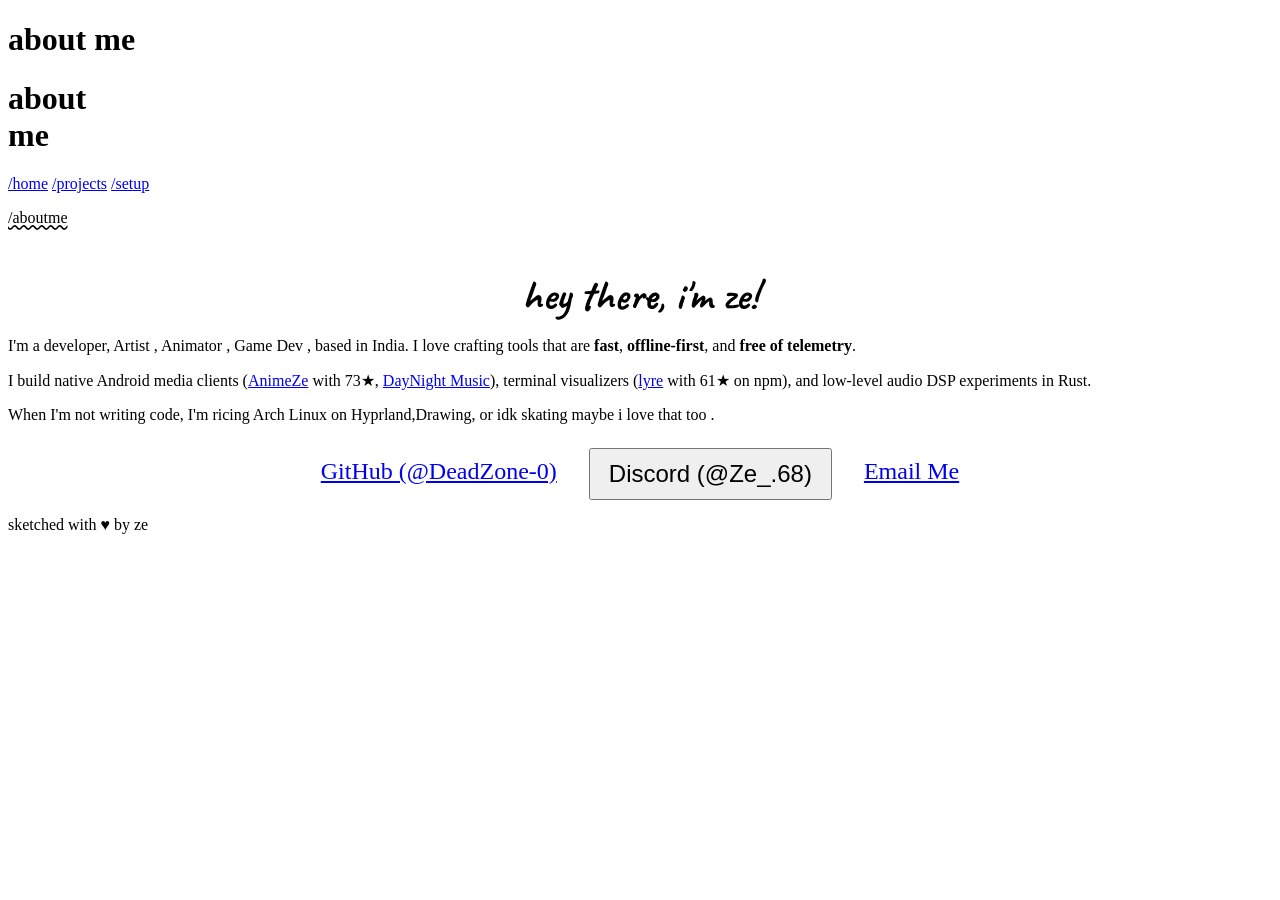
==== aboutme.html @ 7d2c764c "added setup , about me , projects page" ====
<!DOCTYPE html>
<html lang="en">
<head>
    <meta charset="UTF-8">
    <meta name="viewport" content="width=device-width, initial-scale=1.0">
    <title>about me | ze's site</title>
    <link rel="icon" type="image/svg+xml" href="data:image/svg+xml,<svg xmlns='http://www.w3.org/2000/svg' viewBox='0 0 100 100'><text y='80' font-size='80'>⚡</text></svg>">
    <link rel="preconnect" href="https://fonts.googleapis.com">
    <link rel="preconnect" href="https://fonts.gstatic.com" crossorigin>
    <link href="https://fonts.googleapis.com/css2?family=Caveat:wght@600;700&family=Patrick+Hand&display=swap" rel="stylesheet">
    <link rel="stylesheet" href="assets/style.css">
</head>
<body>
    <header class="site-header">
        <h1 class="hero-title title-desktop">about me</h1>
        <h1 class="hero-title title-mobile">about<br>me</h1>
        <div class="scribble-scratch"></div>
    </header>

    <nav class="nav">
        <a href="index.html">/home</a>
        <a href="projects.html">/projects</a>
        <a href="setup.html">/setup</a>
        <p style="text-decoration: underline wavy; color: #000;">/aboutme</p>
    </nav>

   
    <main class="sketch-container">
        <p style="font-family: 'Caveat', cursive; font-size: 2.6rem; font-weight: bold; text-align: center; color: #000; margin-bottom: 0.3em;">
            hey there, i'm ze!
        </p>

        <p>
            I'm a developer, Artist , Animator , Game Dev ,  based in India. I love crafting tools that are <b>fast</b>, <b>offline-first</b>, and <b>free of telemetry</b>.
        </p>

        <p>
            I build native Android media clients (<a href="projects.html">AnimeZe</a> with 73★, <a href="projects.html">DayNight Music</a>), terminal visualizers (<a href="projects.html">lyre</a> with 61★ on npm), and low-level audio DSP experiments in Rust.
        </p>

        <p>
            When I'm not writing code, I'm ricing Arch Linux on Hyprland,Drawing, or idk skating maybe i love that too .
        </p>

        <div style="display: flex; gap: 14px; flex-wrap: wrap; justify-content: center; margin-top: 1.5em;">
            <a href="https://github.com/DeadZone-0" target="_blank" rel="noopener noreferrer" class="pen-strike-btn" style="padding: 10px 18px; font-size: 1.5rem;">
                GitHub (@DeadZone-0)
            </a>
            <button onclick="copyDiscord(this)" class="pen-strike-btn" style="padding: 10px 18px; font-size: 1.5rem;">
                Discord (<span id="dc-label">@Ze_.68</span>)
            </button>
            <a href="mailto:riyalkrypton@outlook.com" class="pen-strike-btn" style="padding: 10px 18px; font-size: 1.5rem;">
                Email Me
            </a>
        </div>
    </main>


    <footer class="stickyboi">
        <p>sketched with ♥ by ze</p>
    </footer>

    <script>
        function copyDiscord(btn) {
            navigator.clipboard.writeText('deadzone0').then(() => {
                const label = document.getElementById('dc-label');
                label.textContent = 'COPIED!';
                setTimeout(() => { label.textContent = '@deadzone0'; }, 2000);
            });
        }
    </script>
 
</body>
</html>
---- assets/style.css ----
ccccc
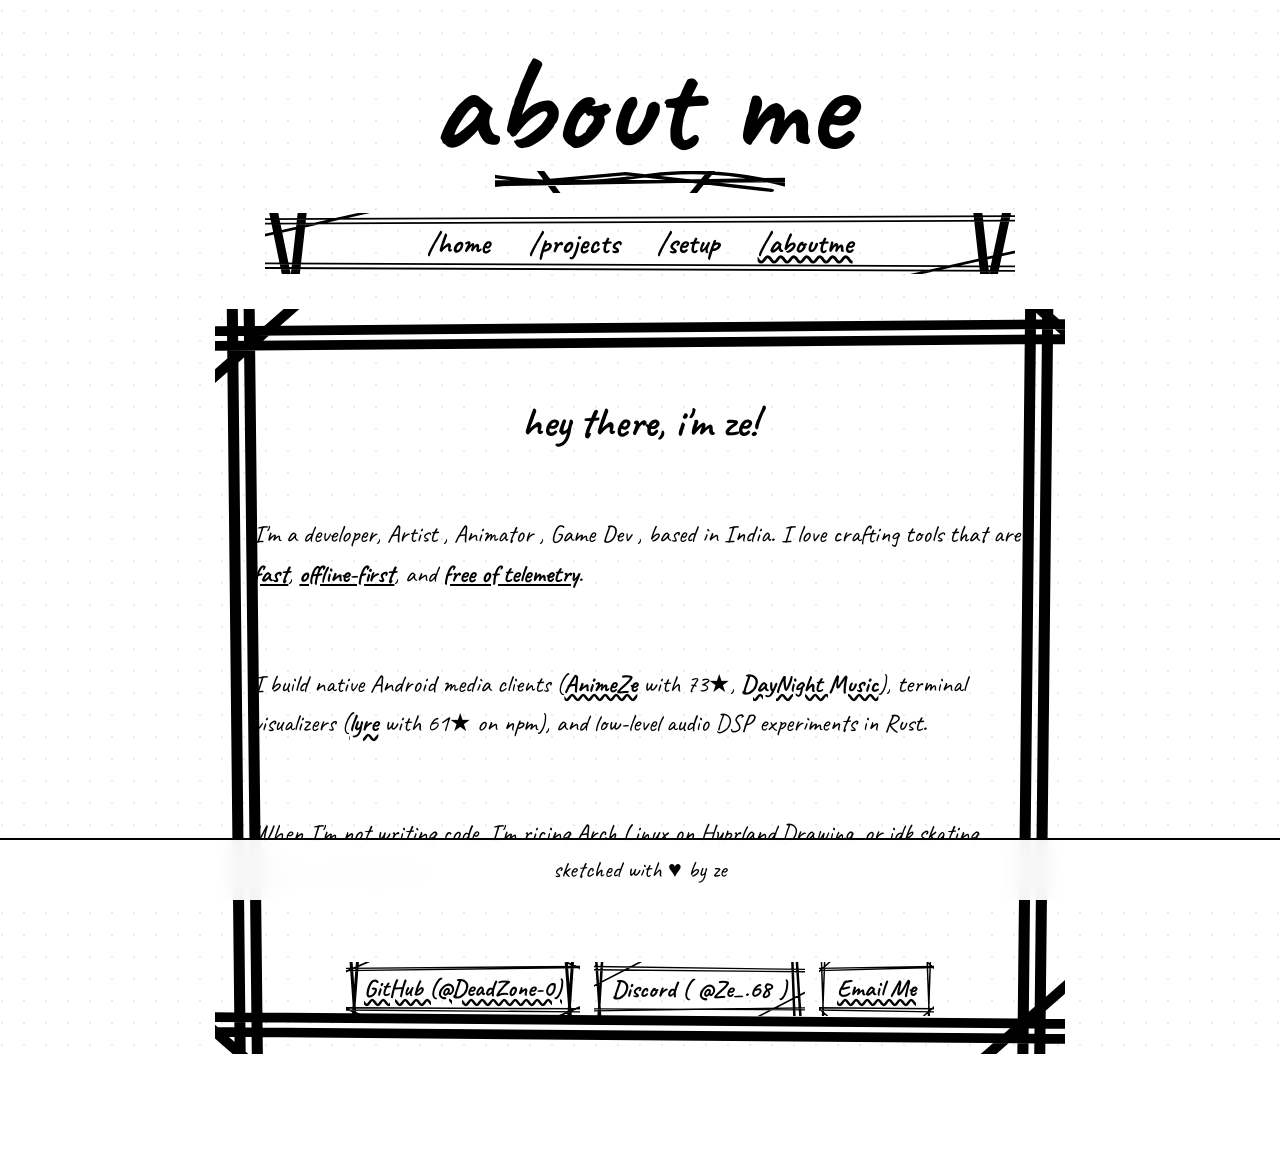
==== commit b0f70d8f: "done fully...ig" ====
--- a/aboutme.html
+++ b/aboutme.html
@@ -62,10 +62,10 @@
 
     <script>
         function copyDiscord(btn) {
-            navigator.clipboard.writeText('deadzone0').then(() => {
+            navigator.clipboard.writeText('Ze_.68').then(() => {
                 const label = document.getElementById('dc-label');
                 label.textContent = 'COPIED!';
-                setTimeout(() => { label.textContent = '@deadzone0'; }, 2000);
+                setTimeout(() => { label.textContent = '@Ze_.68'; }, 2000);
             });
         }
     </script>
--- a/assets/style.css
+++ b/assets/style.css
@@ -1 +1,703 @@
-ccccc+:root {
+    --paper: #ffffff;
+    --ink: #000000;
+}
+
+@keyframes pen-twitch-1 {
+    0% { transform: translate(0px, 0px) rotate(-0.25deg); }
+    33% { transform: translate(-0.6px, 0.4px) rotate(0.3deg); }
+    66% { transform: translate(0.5px, -0.3px) rotate(-0.15deg); }
+    100% { transform: translate(0px, 0px) rotate(-0.25deg); }
+}
+
+@keyframes pen-twitch-2 {
+    0% { transform: translate(0px, 0px) rotate(0.3deg); }
+    33% { transform: translate(0.6px, -0.5px) rotate(-0.35deg); }
+    66% { transform: translate(-0.4px, 0.35px) rotate(0.2deg); }
+    100% { transform: translate(0px, 0px) rotate(0.3deg); }
+}
+
+@keyframes pen-twitch-3 {
+    0% { transform: translate(-0.3px, 0.25px) rotate(-0.2deg); }
+    33% { transform: translate(0.5px, -0.35px) rotate(0.25deg); }
+    66% { transform: translate(-0.25px, -0.4px) rotate(-0.3deg); }
+    100% { transform: translate(-0.3px, 0.25px) rotate(-0.2deg); }
+}
+
+
+
+* {
+    box-sizing: border-box;
+}
+
+html {
+    scroll-behavior: smooth;
+    background-color: var(--paper);
+}
+
+body {
+    background-color: var(--paper);
+    color: var(--ink);
+    margin: 0;
+    padding: 0;
+    width: 100%;
+    min-height: 100vh;
+    font-family: 'Caveat', cursive, sans-serif;
+    /* Clean stark paper with subtle stray ink flecks */
+    background-image:
+        radial-gradient(rgba(0, 0, 0, 0.08) 1px, transparent 1px);
+    background-size: 22px 22px;
+    background-position: center top;
+    overflow-x: hidden;
+    line-height: 1.4;
+}
+
+a, button, input {
+    text-decoration: none;
+    color: inherit;
+}
+
+
+header.site-header {
+    text-align: center;
+    padding: 45px 16px 20px 16px;
+    display: flex;
+    flex-direction: column;
+    align-items: center;
+}
+
+.title-wrap {
+    position: relative;
+    display: inline-block;
+}
+
+h1.hero-title {
+    font-family: 'Caveat', cursive;
+    font-size: clamp(4.5rem, 13vw, 8.5rem);
+    font-weight: 700;
+    line-height: 0.88;
+    margin: 0;
+    color: var(--ink);
+    animation: pen-twitch-1 0.3s steps(3, end) infinite;
+    position: relative;
+    z-index: 2;
+}
+
+/* Frantic ghost sketch lines around title */
+.title-wrap::before {
+    content: "ze's site";
+    position: absolute;
+    top: -2px; left: -4px;
+    font-family: 'Caveat', cursive;
+    font-size: clamp(4.5rem, 13vw, 8.5rem);
+    font-weight: 700;
+    line-height: 0.88;
+    color: rgba(0, 0, 0, 0.35);
+    z-index: 1;
+    pointer-events: none;
+    animation: pen-twitch-2 0.3s steps(3, end) infinite;
+}
+
+.title-wrap::after {
+    content: "ze's site";
+    position: absolute;
+    top: 3px; left: 3px;
+    font-family: 'Caveat', cursive;
+    font-size: clamp(4.5rem, 13vw, 8.5rem);
+    font-weight: 700;
+    line-height: 0.88;
+    color: rgba(0, 0, 0, 0.2);
+    z-index: 1;
+    pointer-events: none;
+    animation: pen-twitch-3 0.3s steps(3, end) infinite;
+}
+
+/* Frantic pen scratch underline with shooting slash marks */
+.scribble-scratch {
+    width: 290px;
+    height: 22px;
+    margin: 6px auto 0 auto;
+    background-image: url("data:image/svg+xml,%3Csvg xmlns='http://www.w3.org/2000/svg' viewBox='0 0 100 16' preserveAspectRatio='none'%3E%3Cpath d='M-5,8 L105,7 M-2,10 L102,6 M0,4 Q25,12 50,4 T100,10 M-8,12 L45,2 L95,14 M15,-2 L22,18 M75,-1 L68,17' fill='none' stroke='%23000000' stroke-width='2.4' stroke-linecap='round'/%3E%3C/svg%3E");
+    background-size: 100% 100%;
+    animation: pen-twitch-2 0.25s steps(2, end) infinite;
+}
+
+.title-mobile {
+    display: none;
+}
+
+.nav {
+    box-sizing: border-box;
+    width: 92%;
+    max-width: 750px;
+    margin: 0 auto 2.2em auto;
+    padding: 10px 14px;
+    gap: 1.4em;
+    align-items: center;
+    justify-content: center;
+    position: relative;
+    display: flex;
+    flex-wrap: wrap;
+    background-image: url("data:image/svg+xml,%3Csvg xmlns='http://www.w3.org/2000/svg' viewBox='0 0 100 40' preserveAspectRatio='none'%3E%3Cpath d='M-2,4 L102,2 M-4,36 L104,38 M1,-4 L3,44 M99,-3 L97,43 M-1,7 L101,5 M-2,33 L102,35 M5,-2 L4,42 M95,-2 L96,42 M-5,20 L15,-2 M85,42 L105,20' fill='none' stroke='%23000000' stroke-width='1.2' stroke-linecap='round'/%3E%3C/svg%3E");
+    background-size: 100% 100%;
+    animation: pen-twitch-1 0.48s steps(3, end) infinite;
+}
+
+.nav a, .nav p {
+    font-family: 'Caveat', cursive;
+    font-size: 1.85rem;
+    font-weight: 700;
+    padding: 0 8px;
+    margin: 0;
+    transition: transform 0.15s ease;
+}
+
+.nav a:hover {
+    transform: scale(1.15) rotate(-2deg);
+    text-decoration: underline wavy;
+}
+
+/* MAIN TWO-COLUMN CONTAINER */
+.main-container {
+    box-sizing: border-box;
+    padding: 0.8em;
+    display: grid;
+    grid-template-columns: 1fr 2.3fr;
+    align-items: start;
+    gap: 2.2em;
+    width: 92%;
+    max-width: 1050px;
+    margin: auto auto 6em auto;
+}
+
+.column-cluster {
+    display: flex;
+    flex-direction: column;
+    gap: 1.4em;
+    width: 100%;
+}
+
+.column-label {
+    font-family: 'Caveat', cursive;
+    color: var(--ink);
+    font-weight: 700;
+    font-size: 2.6rem;
+    text-align: center;
+    margin: 0;
+    position: relative;
+    display: flex;
+    align-items: center;
+    justify-content: center;
+    gap: 6px;
+}
+
+/* Spiky slash lines beside column label */
+.column-label::before {
+    content: "///";
+    font-size: 1.4rem;
+    color: var(--ink);
+    letter-spacing: -2px;
+}
+.column-label::after {
+    content: "\\\\\\";
+    font-size: 1.4rem;
+    color: var(--ink);
+    letter-spacing: -2px;
+}
+
+.items-grid {
+    display: grid;
+    grid-template-columns: 1fr 1fr;
+    grid-template-areas:
+        "projects setup"
+        "about about";
+    gap: 1.4em;
+}
+
+.pen-strike-btn {
+    position: relative;
+    display: flex;
+    align-items: center;
+    justify-content: center;
+    text-align: center;
+    padding: 18px 12px;
+    gap: 8px;
+    font-family: 'Caveat', cursive;
+    font-weight: 700;
+    font-size: 1.8rem;
+    color: var(--ink);
+    cursor: pointer;
+    background: transparent;
+    border: none;
+    outline: none;
+    /* Fine multi-stroke pen lines with natural overshoots */
+    background-image: url("data:image/svg+xml,%3Csvg xmlns='http://www.w3.org/2000/svg' viewBox='0 0 100 50' preserveAspectRatio='none'%3E%3Cpath d='M-6,6 L106,4 M-3,8 L103,5 M-8,44 L108,46 M-4,42 L104,43 M2,-5 L4,55 M5,-3 L3,53 M97,-6 L95,56 M94,-3 L96,53 M-10,18 L18,-8 M82,58 L110,32 M-5,38 L14,56 M88,-6 L106,12' fill='none' stroke='%23000000' stroke-width='1.3' stroke-linecap='round'/%3E%3C/svg%3E");
+    background-size: 100% 100%;
+    animation: pen-twitch-1 0.45s steps(3, end) infinite;
+    transition: transform 0.15s ease;
+}
+
+.pen-strike-btn:nth-child(2) {
+    animation-name: pen-twitch-2;
+    animation-delay: -0.15s;
+    background-image: url("data:image/svg+xml,%3Csvg xmlns='http://www.w3.org/2000/svg' viewBox='0 0 100 50' preserveAspectRatio='none'%3E%3Cpath d='M-5,4 L105,7 M-8,7 L102,9 M-4,45 L106,42 M-6,43 L104,44 M4,-6 L2,56 M1,-3 L3,53 M96,-5 L98,55 M94,-2 L95,52 M-8,30 L30,-8 M70,58 L108,20' fill='none' stroke='%23000000' stroke-width='1.2' stroke-linecap='round'/%3E%3C/svg%3E");
+}
+
+.pen-strike-btn:nth-child(3) {
+    animation-name: pen-twitch-3;
+    animation-delay: -0.22s;
+}
+
+/* Hover: Hand-inked filled contour with matching scratchy pen overshoots */
+.pen-strike-btn:hover {
+    background-color: transparent;
+    color: #ffffff;
+    /* Hand-drawn organic filled ink shape + frantic pen scratches matching the lines */
+    background-image: url("data:image/svg+xml,%3Csvg xmlns='http://www.w3.org/2000/svg' viewBox='0 0 100 50' preserveAspectRatio='none'%3E%3Cpath d='M3,5 Q20,2 45,4 Q75,1 97,6 Q95,25 97,44 Q70,47 40,43 Q15,46 3,44 Q1,25 3,5 Z' fill='%23000000' stroke='%23000000' stroke-width='2'/%3E%3Cpath d='M-6,5 L106,4 M-4,44 L104,46 M3,-5 L4,55 M97,-6 L95,56 M-10,18 L18,-8 M82,58 L110,32 M-5,38 L14,56 M88,-6 L106,12' fill='none' stroke='%23000000' stroke-width='2.2' stroke-linecap='round'/%3E%3Cpath d='M8,14 L92,12 M6,24 L94,22 M10,34 L90,36' fill='none' stroke='%23ffffff' stroke-width='1.2' stroke-linecap='round' opacity='0.35'/%3E%3C/svg%3E");
+    transform: scale(1.02) rotate(-0.5deg);
+}
+
+.pen-strike-btn i, .pen-strike-btn svg {
+    font-size: 1.25em;
+    position: relative;
+    z-index: 5;
+}
+
+.pen-strike-btn p {
+    font-family: 'Caveat', cursive;
+    font-size: 1.8rem;
+    font-weight: 700;
+    margin: 0;
+    position: relative;
+    z-index: 5;
+}
+
+/* Grid areas */
+.btn-projects { grid-area: projects; }
+.btn-setup { grid-area: setup; }
+.btn-about { grid-area: about; }
+
+/* (CHAOTIC PEN BORDERS) */
+.projects-masonry {
+    box-sizing: border-box;
+    width: 92%;
+    max-width: 1050px;
+    margin: auto auto 6em auto;
+    columns: 2;
+    column-gap: 1.8em;
+    padding: 0.5em;
+}
+
+.sketch-card {
+    position: relative;
+    box-sizing: border-box;
+    color: var(--ink);
+    background-color: transparent;
+    padding: 1.6em;
+    margin: 0 0 1.8em 0;
+    width: 100%;
+    text-align: left;
+    display: inline-block;
+    break-inside: avoid;
+    /* Fine multi-stroke pen border with loose scratch overshoots */
+    background-image: url("data:image/svg+xml,%3Csvg xmlns='http://www.w3.org/2000/svg' viewBox='0 0 100 100' preserveAspectRatio='none'%3E%3Cpath d='M-4,4 L104,3 M-2,6 L102,5 M-5,96 L105,97 M-3,94 L103,95 M3,-5 L2,105 M5,-3 L4,103 M97,-4 L98,104 M95,-2 L96,102 M-8,25 L25,-8 M75,108 L108,75 M-8,85 L18,111 M82,-11 L111,18' fill='none' stroke='%23000000' stroke-width='1.2' stroke-linecap='round'/%3E%3C/svg%3E");
+    background-size: 100% 100%;
+    animation: pen-twitch-1 0.48s steps(3, end) infinite;
+}
+
+.sketch-card:nth-child(even) {
+    animation-name: pen-twitch-2;
+    animation-delay: -0.22s;
+}
+
+.card-img {
+    width: 100%;
+    height: auto;
+    max-height: 270px;
+    object-fit: cover;
+    border: 1.3px solid var(--ink);
+    display: block;
+    margin-bottom: 0.8em;
+    filter: contrast(1.15) grayscale(0.2);
+}
+
+.card-title {
+    font-family: 'Caveat', cursive;
+    font-size: 2.5rem;
+    font-weight: 700;
+    margin: 0.1em 0;
+    color: var(--ink);
+}
+
+.card-desc {
+    font-family: 'Patrick Hand', cursive;
+    font-size: 1.35rem;
+    color: #222222;
+    text-align: left;
+    margin: 0.4em 0 0.8em 0;
+    line-height: 1.4;
+}
+
+.card-links {
+    display: flex;
+    gap: 14px;
+    align-items: center;
+}
+
+.card-links a {
+    font-family: 'Caveat', cursive;
+    font-size: 1.6rem;
+    font-weight: 700;
+    text-decoration: underline;
+    text-underline-offset: 4px;
+    color: var(--ink);
+}
+
+.card-links a:hover {
+    transform: scale(1.1) rotate(-2deg);
+}
+
+/* (SETUP & ABOUT) */
+.sketch-container {
+    position: relative;
+    background-color: transparent;
+    box-sizing: border-box;
+    display: flex;
+    flex-direction: column;
+    gap: 1.3em;
+    padding: 2.4em;
+    width: 92%;
+    max-width: 850px;
+    margin: 0 auto 6em auto;
+    /* Fine multi-line sketch frame with loose corner overshoots */
+    background-image: url("data:image/svg+xml,%3Csvg xmlns='http://www.w3.org/2000/svg' viewBox='0 0 100 100' preserveAspectRatio='none'%3E%3Cpath d='M-3,3 L103,2 M-5,5 L105,4 M-4,97 L104,98 M-6,95 L106,96 M2,-4 L3,104 M4,-2 L5,102 M98,-3 L97,103 M96,-5 L95,105 M-6,15 L15,-6 M85,106 L106,85 M-7,90 L20,117 M80,-17 L117,20' fill='none' stroke='%23000000' stroke-width='1.3' stroke-linecap='round'/%3E%3C/svg%3E");
+    background-size: 100% 100%;
+    animation: pen-twitch-1 0.48s steps(3, end) infinite;
+}
+
+.sketch-container p {
+    text-align: left;
+    font-size: 1.55rem;
+    line-height: 1.6;
+    color: var(--ink);
+}
+
+.sketch-container b {
+    color: #000000;
+    text-decoration: underline;
+}
+
+.sketch-container a {
+    color: #000000;
+    font-weight: 700;
+    text-decoration: underline wavy;
+}
+
+/* FIXED STICKY FOOTER*/
+.stickyboi {
+    box-sizing: border-box;
+    padding: 0.6em 1.4em;
+    color: var(--ink);
+    position: fixed;
+    bottom: 0;
+    left: 0;
+    width: 100%;
+    margin: 0 auto;
+    z-index: 1000;
+    backdrop-filter: blur(12px);
+    -webkit-backdrop-filter: blur(12px);
+    background-color: rgba(255, 255, 255, 0.94);
+    border-top: 2.8px solid var(--ink);
+    display: flex;
+    justify-content: center;
+    align-items: center;
+    font-family: 'Caveat', cursive;
+    font-size: 1.45rem;
+}
+
+.stickyboi p {
+    font-size: 1.45rem;
+    margin: 0;
+    color: var(--ink);
+    text-align: center;
+}
+
+/* RESPONSIVE MOBILE */
+@media (max-width: 768px) {
+    .title-desktop {
+        display: none;
+    }
+    .title-mobile {
+        display: block;
+    }
+    .main-container {
+        grid-template-columns: 100%;
+        gap: 1.8em;
+    }
+    .items-grid {
+        grid-template-columns: 1fr;
+        grid-template-areas:
+            "projects"
+            "setup"
+            "about";
+    }
+    .projects-masonry {
+        columns: 1;
+    }
+    .nav p, .nav a {
+        font-size: 1.4rem;
+    }
+    .stickyboi {
+        flex-direction: column;
+        gap: 0.2em;
+        text-align: center;
+    }
+}
+
+/* ── TORN SKETCH PAPER SHEET & PULL TAB ───────────────────────── */
+.blog-pull-tab {
+    position: fixed;
+    top: 36%;
+    right: 0;
+    z-index: 10001;
+    background: #ffffff;
+    color: var(--ink);
+    border: 2.2px solid var(--ink);
+    border-right: none;
+    padding: 10px 14px 10px 18px;
+    font-family: 'Caveat', cursive;
+    font-weight: 700;
+    font-size: 1.6rem;
+    cursor: pointer;
+    box-shadow: -3px 4px 0px #000000;
+    display: flex;
+    align-items: center;
+    gap: 8px;
+    transform-origin: right center;
+    animation: pen-twitch-1 0.45s steps(3, end) infinite;
+    transition: transform 0.2s cubic-bezier(0.16, 1, 0.3, 1), background-color 0.15s, color 0.15s;
+}
+
+.blog-pull-tab:hover {
+    transform: translateX(-8px) rotate(-1deg);
+    background: #000000;
+    color: #ffffff;
+}
+
+.blog-backdrop {
+    position: fixed;
+    top: 0; left: 0; width: 100vw; height: 100vh;
+    background: rgba(0, 0, 0, 0.4);
+    z-index: 10002;
+    opacity: 0;
+    pointer-events: none;
+    transition: opacity 0.3s ease;
+}
+
+.blog-backdrop.open {
+    opacity: 1;
+    pointer-events: auto;
+}
+
+/* Torn paper sheet with jagged ripped edges */
+.torn-paper-sheet {
+    position: fixed;
+    top: 20px;
+    right: 0;
+    width: min(520px, 94vw);
+    max-height: calc(100vh - 40px);
+    background: #ffffff;
+    z-index: 10003;
+    border: 2.4px solid #000000;
+    border-right: none;
+    border-radius: 4px 0 0 6px;
+    box-shadow: -8px 8px 0px rgba(0, 0, 0, 0.95);
+    transform: translateX(105%);
+    transition: transform 0.35s cubic-bezier(0.16, 1, 0.3, 1);
+    display: flex;
+    flex-direction: column;
+    overflow: hidden;
+}
+
+.torn-paper-sheet::before {
+    content: "";
+    position: absolute;
+    top: -5px; left: -3px; bottom: -5px; width: 4px;
+    border-left: 1.5px solid #000000;
+    pointer-events: none;
+    animation: pen-twitch-2 0.45s steps(3, end) infinite;
+}
+
+.torn-paper-sheet.open {
+    transform: translateX(0);
+}
+
+/* Tape strip holding top of the torn page */
+.tape-strip {
+    width: 90px;
+    height: 24px;
+    background: rgba(220, 220, 220, 0.85);
+    border: 1px dashed rgba(0, 0, 0, 0.5);
+    box-shadow: 1px 2px 2px rgba(0,0,0,0.15);
+    transform: rotate(-3deg);
+    position: absolute;
+    top: 6px;
+    left: 20px;
+    z-index: 10;
+}
+
+.sheet-header {
+    padding: 24px 20px 14px 24px;
+    border-bottom: 2px dashed #000000;
+    display: flex;
+    justify-content: space-between;
+    align-items: baseline;
+    background: #ffffff;
+    margin-top: 6px;
+}
+
+.sheet-title {
+    font-family: 'Caveat', cursive;
+    font-size: 2.6rem;
+    font-weight: 700;
+    margin: 0;
+    line-height: 1;
+}
+
+.sheet-push-btn {
+    background: #ffffff;
+    border: 2px solid #000000;
+    box-shadow: 2px 2px 0px #000000;
+    border-radius: 4px;
+    padding: 3px 12px;
+    font-family: 'Caveat', cursive;
+    font-size: 1.5rem;
+    font-weight: 700;
+    cursor: pointer;
+    transition: all 0.15s;
+}
+
+.sheet-push-btn:hover {
+    background: #000000;
+    color: #ffffff;
+    transform: translate(1px, 1px);
+    box-shadow: 1px 1px 0px #000000;
+}
+
+.sheet-content {
+    flex: 1;
+    overflow-y: auto;
+    padding: 20px 24px 36px 24px;
+    display: flex;
+    flex-direction: column;
+    gap: 20px;
+}
+
+.scrap-entry {
+    border-bottom: 1px dashed #cccccc;
+    padding-bottom: 16px;
+}
+
+.scrap-entry:last-child {
+    border-bottom: none;
+}
+
+.scrap-time {
+    font-family: 'Patrick Hand', cursive;
+    font-size: 1.15rem;
+    color: #666666;
+    margin-bottom: 2px;
+}
+
+.scrap-heading {
+    font-family: 'Caveat', cursive;
+    font-size: 2rem;
+    font-weight: 700;
+    margin: 0 0 4px 0;
+    line-height: 1.1;
+}
+
+.scrap-body {
+    font-family: 'Patrick Hand', cursive;
+    font-size: 1.35rem;
+    color: #111111;
+    line-height: 1.45;
+    margin: 0;
+    text-align: left;
+}
+
+/* ── SECTION SWITCHER TABS INSIDE TORN SHEET ─────────────────── */
+.sheet-tabs-nav {
+    display: flex;
+    gap: 12px;
+    padding: 10px 24px 6px 24px;
+    border-bottom: 2px dashed #000000;
+    flex-wrap: wrap;
+    background: #ffffff;
+}
+
+.sheet-tab-btn {
+    background: transparent;
+    border: none;
+    border-bottom: 2px solid transparent;
+    padding: 2px 6px;
+    font-family: 'Caveat', cursive;
+    font-size: 1.65rem;
+    font-weight: 700;
+    color: #666666;
+    cursor: pointer;
+    transition: color 0.15s ease, transform 0.15s ease;
+}
+
+.sheet-tab-btn:hover {
+    color: #000000;
+    transform: scale(1.05);
+}
+
+.sheet-tab-btn.active {
+    background: transparent;
+    color: #000000;
+    border-bottom: 2px solid #000000;
+    text-decoration: underline wavy;
+}
+
+.sheet-section {
+    display: none;
+    flex-direction: column;
+    gap: 18px;
+}
+
+.sheet-section.active {
+    display: flex;
+}
+
+/* Time & Stats Dividers (Flattened Hierarchy) */
+.time-stat-grid {
+    display: grid;
+    grid-template-columns: 1fr 1fr;
+    gap: 14px;
+    margin-bottom: 12px;
+}
+
+.time-stat-box {
+    border: none;
+    border-bottom: 1px dashed #000000;
+    padding: 6px 0 10px 0;
+    background: transparent;
+    box-shadow: none;
+}
+
+.time-stat-label {
+    font-family: 'Caveat', cursive;
+    font-size: 1.45rem;
+    font-weight: 700;
+    color: #000000;
+    margin-bottom: 2px;
+}
+
+.time-stat-val {
+    font-family: monospace;
+    font-size: 1.3rem;
+    font-weight: 700;
+    color: #000000;
+}
